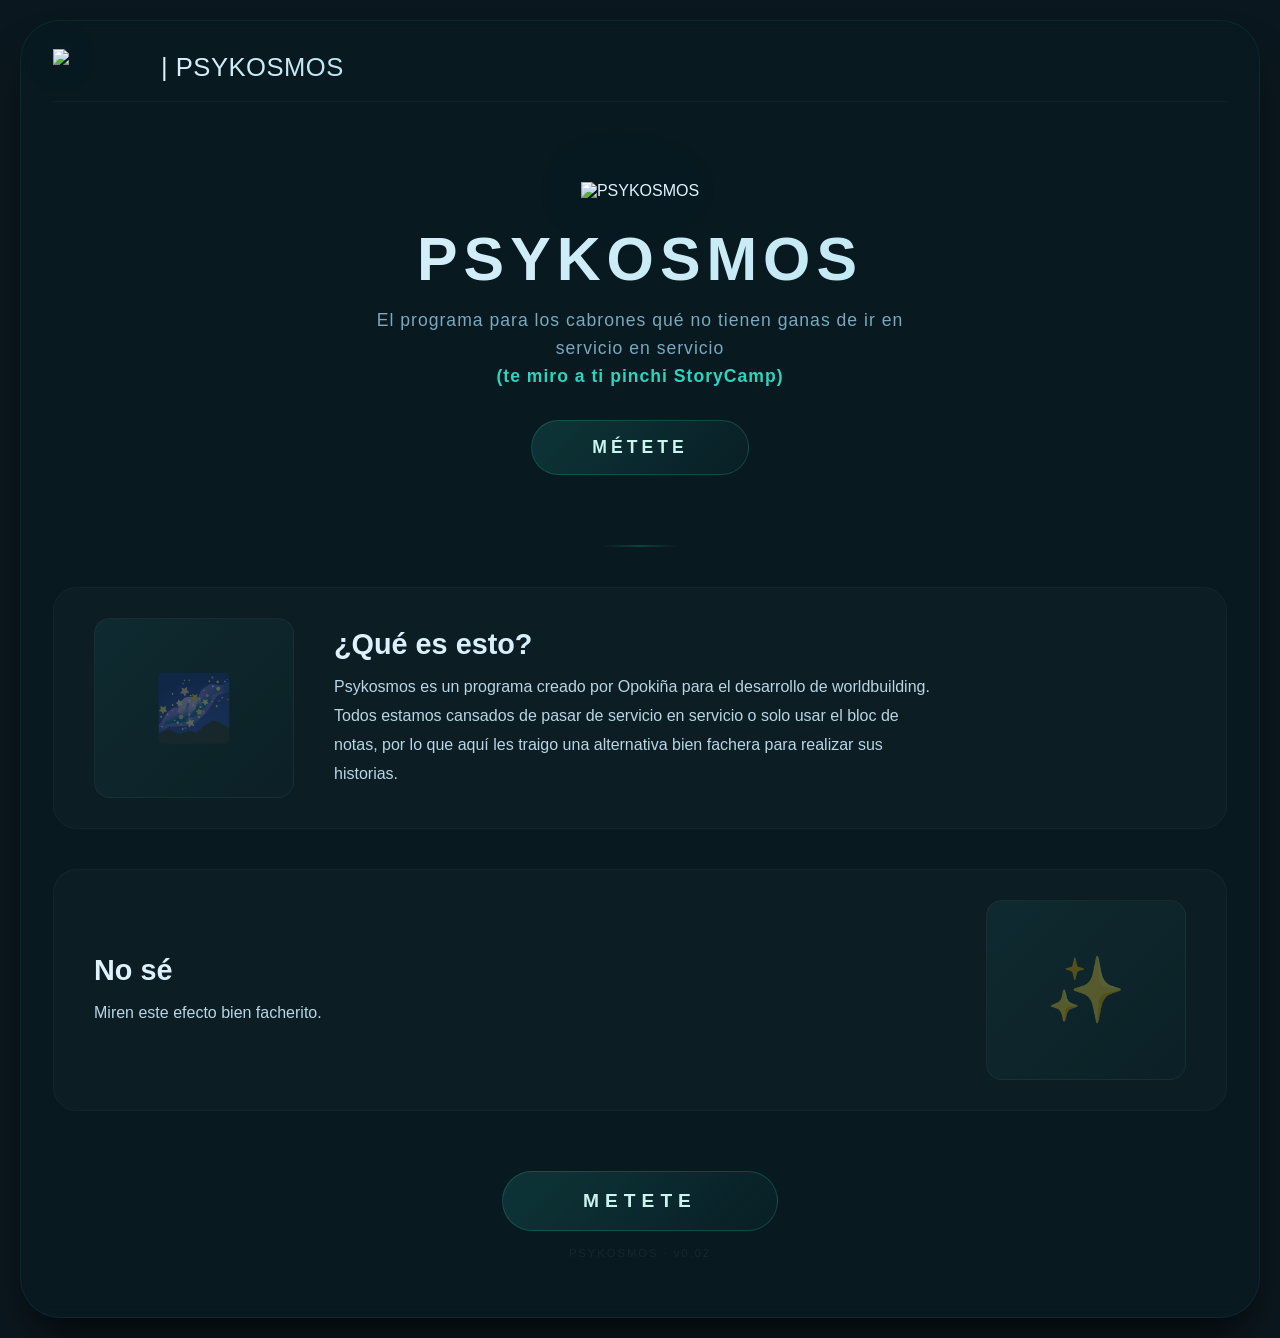
==== index.html @ 8ed8a82e "Add files via upload" ====
<!DOCTYPE html>
<html lang="es">
<head>
    <meta charset="UTF-8">
    <meta name="viewport" content="width=device-width, initial-scale=1.0">
    <title>PSYKOSMOS · Inicio</title>
    <link rel="stylesheet" href="style.css">
    <style>
        /* Cargar fuentes GFS */
        @font-face {
            font-family: 'GFS';
            src: url('fonts/GFSNeohellenic.ttf') format('truetype');
            font-weight: 400;
            font-style: normal;
        }

        @font-face {
            font-family: 'GFS';
            src: url('fonts/GFSNeohellenic-Bold.ttf') format('truetype');
            font-weight: 700;
            font-style: normal;
        }

        /* Reset y base */
        * {
            margin: 0;
            padding: 0;
            box-sizing: border-box;
        }

        body {
            font-family: 'GFS', 'GFS Neohellenic', sans-serif;
            background: #0b171e;
            color: #e0f2fe;
            min-height: 100vh;
            display: flex;
            align-items: center;
            justify-content: center;
            padding: 20px;
        }

        .app-container {
            width: 100%;
            max-width: 1300px;
            background: rgba(8, 28, 36, 0.55);
            backdrop-filter: blur(6px);
            -webkit-backdrop-filter: blur(6px);
            border-radius: 2.5rem;
            padding: 28px 32px;
            box-shadow: 0 25px 40px -12px rgba(0, 0, 0, 0.7);
            border: 1px solid rgba(45, 212, 191, 0.08);
        }

        /* TOP BAR */
        .top-bar {
            display: flex;
            align-items: center;
            justify-content: space-between;
            margin-bottom: 40px;
            padding-bottom: 16px;
            border-bottom: 1px solid rgba(255, 255, 255, 0.03);
        }

        .brand {
            display: flex;
            align-items: center;
            gap: 8px;
            font-size: 1.6rem;
            font-weight: 700;
            cursor: default;
        }

        .brand-logo img {
            height: 36px;
            width: auto;
            filter: drop-shadow(0 0 20px rgba(45, 212, 191, 0.1));
        }

        .brand-name {
            background: linear-gradient(135deg, #e0f2fe, #b6e6f0);
            -webkit-background-clip: text;
            background-clip: text;
            color: transparent;
            font-weight: 400;
            letter-spacing: 0.5px;
        }

        .nav-links {
            display: flex;
            gap: 24px;
            align-items: center;
        }

        .nav-links a {
            color: #7aa9c0;
            text-decoration: none;
            font-size: 0.95rem;
            font-family: 'GFS', sans-serif;
            transition: color 0.3s;
            padding: 6px 4px;
            border-bottom: 2px solid transparent;
        }

        .nav-links a:hover {
            color: #e0f2fe;
            border-bottom-color: rgba(45, 212, 191, 0.3);
        }

        .nav-links a.active {
            color: #ccf4ee;
            border-bottom-color: rgba(45, 212, 191, 0.5);
        }

        /* CONTENIDO PRINCIPAL */
        .main-content {
            padding: 10px 0;
        }

        /* SECCIÓN HERO */
        .hero-section {
            text-align: center;
            padding: 30px 0 50px 0;
        }

        .hero-logo {
            display: inline-block;
            animation: float 4s ease-in-out infinite;
            margin-bottom: 24px;
        }

        .hero-logo img {
            max-width: 160px;
            height: auto;
            filter: drop-shadow(0 0 40px rgba(45, 212, 191, 0.15));
            transition: filter 0.4s ease;
        }

        .hero-logo img:hover {
            filter: drop-shadow(0 0 60px rgba(45, 212, 191, 0.25));
        }

        @keyframes float {
            0%, 100% {
                transform: translateY(0px);
            }
            50% {
                transform: translateY(-12px);
            }
        }

        .hero-title {
            font-size: 3.8rem;
            font-weight: 700;
            background: linear-gradient(135deg, #e0f2fe, #b6e6f0);
            -webkit-background-clip: text;
            background-clip: text;
            color: transparent;
            letter-spacing: 6px;
            margin-bottom: 12px;
        }

        .hero-subtitle {
            font-size: 1.1rem;
            color: #7aa9c0;
            letter-spacing: 1px;
            max-width: 600px;
            margin: 0 auto 30px auto;
            line-height: 1.6;
            font-weight: 300;
        }

        .hero-subtitle .highlight {
            color: #2dd4bf;
            font-weight: 700;
        }

        .hero-button {
            display: inline-block;
            padding: 16px 60px;
            background: linear-gradient(135deg, rgba(45, 212, 191, 0.15), rgba(14, 159, 142, 0.05));
            color: #ccf4ee;
            font-size: 1.1rem;
            font-family: 'GFS', sans-serif;
            border: 1px solid rgba(45, 212, 191, 0.2);
            border-radius: 60px;
            cursor: pointer;
            transition: all 0.3s ease;
            letter-spacing: 4px;
            text-transform: uppercase;
            text-decoration: none;
            font-weight: 700;
        }

        .hero-button:hover {
            background: linear-gradient(135deg, rgba(45, 212, 191, 0.25), rgba(14, 159, 142, 0.1));
            transform: translateY(-3px) scale(1.02);
            box-shadow: 0 12px 40px rgba(45, 212, 191, 0.15);
            border-color: rgba(45, 212, 191, 0.4);
        }

        .hero-button:active {
            transform: scale(0.96);
        }

        /* DIVISOR */
        .section-divider {
            width: 80px;
            height: 2px;
            background: linear-gradient(to right, transparent, rgba(45, 212, 191, 0.2), transparent);
            margin: 20px auto 40px;
        }

        /* CARDS DE INFORMACIÓN */
        .info-cards {
            display: flex;
            flex-direction: column;
            gap: 40px;
            margin-top: 20px;
        }

        .info-card {
            display: flex;
            align-items: center;
            gap: 40px;
            background: rgba(255, 255, 255, 0.02);
            border-radius: 24px;
            padding: 30px 40px;
            border: 1px solid rgba(255, 255, 255, 0.03);
            transition: all 0.4s ease;
        }

        .info-card:hover {
            background: rgba(255, 255, 255, 0.04);
            border-color: rgba(45, 212, 191, 0.08);
            transform: translateY(-4px);
            box-shadow: 0 12px 40px rgba(0, 0, 0, 0.2);
        }

        .info-card .card-image {
            flex: 0 0 200px;
            height: 180px;
            background: linear-gradient(135deg, rgba(45, 212, 191, 0.08), rgba(14, 159, 142, 0.03));
            border-radius: 16px;
            border: 1px solid rgba(255, 255, 255, 0.04);
            display: flex;
            align-items: center;
            justify-content: center;
            overflow: hidden;
            transition: all 0.4s ease;
        }

        .info-card:hover .card-image {
            border-color: rgba(45, 212, 191, 0.12);
        }

        .info-card .card-image img {
            width: 100%;
            height: 100%;
            object-fit: cover;
        }

        .info-card .card-image .placeholder-icon {
            font-size: 4rem;
            opacity: 0.3;
            color: #4a6f7f;
            user-select: none;
        }

        .info-card .card-content {
            flex: 1;
        }

        .info-card .card-content .card-title {
            font-size: 1.8rem;
            font-weight: 700;
            color: #e4f2fa;
            margin-bottom: 12px;
            background: linear-gradient(135deg, #e0f2fe, #b6e6f0);
            -webkit-background-clip: text;
            background-clip: text;
            color: transparent;
        }

        .info-card .card-content .card-text {
            font-size: 1rem;
            color: #b8d6e5;
            line-height: 1.8;
            max-width: 600px;
        }

        .info-card .card-content .card-text br {
            display: block;
            margin-bottom: 8px;
        }

        /* Card invertida (imagen a la derecha) */
        .info-card.reverse {
            flex-direction: row-reverse;
        }

        /* SECCIÓN BOTÓN FINAL */
        .final-cta {
            text-align: center;
            padding: 40px 0 20px 0;
            margin-top: 20px;
        }

        .final-cta .hero-button {
            padding: 18px 80px;
            font-size: 1.2rem;
            letter-spacing: 6px;
        }

        .final-cta .small-note {
            margin-top: 16px;
            font-size: 0.7rem;
            color: rgba(255, 255, 255, 0.06);
            letter-spacing: 2px;
        }

        /* RESPONSIVE */
        @media (max-width: 900px) {
            .info-card {
                flex-direction: column !important;
                text-align: center;
                padding: 25px;
            }

            .info-card .card-image {
                flex: 0 0 auto;
                width: 100%;
                max-width: 300px;
                height: 160px;
            }

            .info-card .card-content .card-text {
                max-width: 100%;
            }

            .hero-title {
                font-size: 2.8rem;
                letter-spacing: 4px;
            }

            .hero-subtitle {
                font-size: 1rem;
                padding: 0 16px;
            }
        }

        @media (max-width: 640px) {
            .app-container {
                padding: 16px;
                border-radius: 1.5rem;
            }

            .top-bar {
                flex-direction: column;
                gap: 12px;
                align-items: flex-start;
            }

            .nav-links {
                flex-wrap: wrap;
                gap: 12px;
            }

            .hero-title {
                font-size: 2.2rem;
                letter-spacing: 2px;
            }

            .hero-logo img {
                max-width: 120px;
            }

            .info-card {
                padding: 20px;
            }

            .info-card .card-content .card-title {
                font-size: 1.4rem;
            }

            .hero-button {
                padding: 14px 40px;
                font-size: 1rem;
                letter-spacing: 3px;
            }

            .final-cta .hero-button {
                padding: 14px 40px;
                font-size: 1rem;
                letter-spacing: 3px;
            }
        }

        @media (max-width: 400px) {
            .hero-title {
                font-size: 1.8rem;
            }

            .hero-subtitle {
                font-size: 0.9rem;
            }

            .info-card .card-content .card-title {
                font-size: 1.2rem;
            }
        }
    </style>
</head>
<body>

    <div class="app-container">

        <!-- TOP BAR -->
        <header class="top-bar">
            <div class="brand">
                <div class="brand-logo">
                    <img src="logo.png" alt="Logo">
                </div>
                <span class="brand-name">| PSYKOSMOS</span>
            </div>
        </header>

        <!-- CONTENIDO PRINCIPAL -->
        <main class="main-content">

            <!-- SECCIÓN HERO -->
            <section class="hero-section">
                <div class="hero-logo">
                    <img src="logo.png" alt="PSYKOSMOS">
                </div>

                <h1 class="hero-title">PSYKOSMOS</h1>

                <p class="hero-subtitle">
                    El programa para los cabrones qué no tienen ganas de ir en servicio en servicio
                    <br>
                    <span class="highlight">(te miro a ti pinchi StoryCamp)</span>
                </p>

                <a href="dash.html" class="hero-button" onclick="event.preventDefault();">
                    Métete
                </a>
            </section>

            <div class="section-divider"></div>

            <!-- TARJETAS DE INFORMACIÓN -->
            <div class="info-cards">

                <!-- Card 1: Imagen izquierda -->
                <div class="info-card">
                    <div class="card-image">
                        <span class="placeholder-icon">🌌</span>
                    </div>
                    <div class="card-content">
                        <h2 class="card-title">¿Qué es esto?</h2>
                        <p class="card-text">
                            Psykosmos es un programa creado por Opokiña para el desarrollo de worldbuilding.
                            <br>
                            Todos estamos cansados de pasar de servicio en servicio o solo usar el bloc de notas,
                            por lo que aquí les traigo una alternativa bien fachera para realizar sus historias.
                        </p>
                    </div>
                </div>

                <!-- Card 2: Imagen derecha -->
                <div class="info-card reverse">
                    <div class="card-image">
                        <span class="placeholder-icon">✨</span>
                    </div>
                    <div class="card-content">
                        <h2 class="card-title">No sé</h2>
                        <p class="card-text">
                            Miren este efecto bien facherito.
                        </p>
                    </div>
                </div>

            </div>

            <!-- BOTÓN FINAL -->
            <section class="final-cta">
                <a href="dash.html" class="hero-button" onclick="event.preventDefault();">
                    METETE
                </a>
                <div class="small-note">PSYKOSMOS · v0.02</div>
            </section>

        </main>

    </div>

</body>
</html>
---- style.css ----
@font-face {
    font-family: 'GFS';
    src: url('fonts/GFSNeohellenic.ttf') format('truetype');
    font-weight: 400;
    font-style: normal;
}

@font-face {
    font-family: 'GFS';
    src: url('fonts/GFSNeohellenic.ttf') format('truetype');
    font-weight: 700;
    font-style: normal;
}

@font-face {
    font-family: 'GFS';
    src: url('fonts/GFSNeohellenic-Bold.ttf') format('truetype');
    font-weight: 400;
    font-style: normal;
}

* {
    margin: 0;
    padding: 0;
    box-sizing: border-box;
}

body {
    font-family: 'GFS', 'GFS Neohellenic', sans-serif;
    background: #0b171e;
    color: #e0f2fe;
    min-height: 100vh;
    display: flex;
    align-items: center;
    justify-content: center;
    padding: 20px;
}

.app-container {
    width: 100%;
    max-width: 1300px;
    background: rgba(8, 28, 36, 0.55);
    backdrop-filter: blur(6px);
    -webkit-backdrop-filter: blur(6px);
    border-radius: 2.5rem;
    padding: 28px 32px;
    box-shadow: 0 25px 40px -12px rgba(0, 0, 0, 0.7);
    border: 1px solid rgba(45, 212, 191, 0.08);
}

.menu-layout {
    display: flex;
    flex-wrap: wrap;
    gap: 28px;
}

.sidebar {
    flex: 0 0 240px;
    display: flex;
    flex-direction: column;
    gap: 24px;
}

.brand {
    display: flex;
    align-items: center;
    gap: 8px;
    font-size: 1.8rem;
    font-weight: 700;
    letter-spacing: -0.5px;
    cursor: default;
}

.brand-logo {
    display: flex;
    align-items: center;
    justify-content: center;
    font-size: 2.2rem;
    line-height: 1;
    background: linear-gradient(135deg, #2dd4bf, #0e9f8e);
    -webkit-background-clip: text;
    background-clip: text;
    color: transparent;
    font-weight: 700;
}

.brand-name {
    background: linear-gradient(135deg, #e0f2fe, #b6e6f0);
    -webkit-background-clip: text;
    background-clip: text;
    color: transparent;
    font-weight: 400;
    letter-spacing: 0.5px;
}

.nav-primary {
    display: flex;
    flex-direction: column;
    gap: 6px;
    margin-top: 8px;
}

.nav-item {
    display: flex;
    align-items: center;
    gap: 12px;
    padding: 10px 14px;
    border-radius: 16px;
    font-size: 1.1rem;
    font-weight: 400;
    color: #bbd9e8;
    transition: all 0.2s ease;
    cursor: default;
    background: transparent;
    border: none;
    width: 100%;
    font-family: 'GFS', 'GFS Neohellenic', sans-serif;
    letter-spacing: 0.3px;
}

.nav-item:hover {
    background: rgba(255, 255, 255, 0.04);
    color: #f0fcff;
    transform: scale(1.01);
}

.nav-item:active {
    transform: scale(0.96);
}

.nav-item .icon {
    opacity: 0.6;
    width: 24px;
    font-size: 1.2rem;
    font-style: normal;
}

.sidebar-footer {
    margin-top: auto;
    padding-top: 12px;
}

.separator {
    height: 1px;
    background: linear-gradient(to right, rgba(255, 255, 255, 0.05), rgba(255, 255, 255, 0.12), rgba(255, 255, 255, 0.05));
    margin: 8px 0 12px 0;
}

.version-info {
    font-size: 0.8rem;
    opacity: 0.2;
    padding: 8px 0 4px 8px;
    letter-spacing: 0.5px;
}

.main-content {
    flex: 1;
    min-width: 280px;
}

.top-bar {
    display: flex;
    flex-wrap: wrap;
    gap: 16px 20px;
    align-items: center;
    justify-content: space-between;
    margin-bottom: 30px;
}

.search-box {
    display: flex;
    align-items: center;
    background: rgba(255, 255, 255, 0.03);
    border-radius: 60px;
    padding: 6px 16px 6px 20px;
    border: 1px solid rgba(255, 255, 255, 0.04);
    flex: 1 1 240px;
    max-width: 380px;
    transition: 0.2s;
}

.search-box:hover {
    border-color: rgba(255, 255, 255, 0.1);
}

.search-box input {
    background: transparent;
    border: none;
    padding: 10px 6px;
    font-size: 1rem;
    font-family: 'GFS', 'GFS Neohellenic', sans-serif;
    color: #d8ecf5;
    width: 100%;
    outline: none;
}

.search-box input::placeholder {
    color: #7899aa;
    font-weight: 300;
    letter-spacing: 0.2px;
}

.search-box .search-icon {
    opacity: 0.3;
    font-size: 1.2rem;
}

.filter-genre {
    background: rgba(255, 255, 255, 0.02);
    border-radius: 60px;
    padding: 8px 18px;
    border: 1px solid rgba(255, 255, 255, 0.04);
    color: #b8d6e5;
    font-size: 0.95rem;
    display: flex;
    align-items: center;
    gap: 6px;
    cursor: default;
    font-family: 'GFS', 'GFS Neohellenic', sans-serif;
    transition: 0.2s;
}

.filter-genre:hover {
    background: rgba(255, 255, 255, 0.04);
}

.filter-genre:active {
    transform: scale(0.97);
}

.filter-icon {
    opacity: 0.5;
}

.content-area {
    min-height: 300px;
    padding: 10px 0;
}

/* ============================================
   NUEVAS CLASES PARA PLANTILLAS
   ============================================ */

/* Títulos centrados */
.title-center {
    text-align: center;
    font-size: 2.5rem;
    font-weight: 700;
    color: #e4f2fa;
    margin: 20px 0;
}

.subtitle-center {
    text-align: center;
    font-size: 1.2rem;
    color: #9bbbcb;
    margin: 10px 0 30px 0;
    font-weight: 400;
}

/* Encabezados en distintas posiciones */
.header-left {
    text-align: left;
    font-size: 2rem;
    color: #e4f2fa;
    margin: 15px 0;
}

.header-right {
    text-align: right;
    font-size: 2rem;
    color: #e4f2fa;
    margin: 15px 0;
}

.header-center {
    text-align: center;
    font-size: 2rem;
    color: #e4f2fa;
    margin: 15px 0;
}

/* Textos en distintas posiciones */
.text-left {
    text-align: left;
    color: #d8ecf5;
    line-height: 1.6;
    margin: 10px 0;
    font-size: 1rem;
}

.text-right {
    text-align: right;
    color: #d8ecf5;
    line-height: 1.6;
    margin: 10px 0;
    font-size: 1rem;
}

.text-center {
    text-align: center;
    color: #d8ecf5;
    line-height: 1.6;
    margin: 10px 0;
    font-size: 1rem;
}

.text-justify {
    text-align: justify;
    color: #d8ecf5;
    line-height: 1.6;
    margin: 10px 0;
    font-size: 1rem;
}

/* Widgets (bloques) */
.widget-grid {
    display: grid;
    grid-template-columns: repeat(auto-fill, minmax(250px, 1fr));
    gap: 20px;
    margin: 20px 0;
}

.widget {
    background: rgba(255, 255, 255, 0.03);
    border-radius: 20px;
    padding: 25px;
    border: 1px solid rgba(255, 255, 255, 0.05);
    transition: all 0.3s ease;
}

.widget:hover {
    background: rgba(255, 255, 255, 0.06);
    transform: translateY(-5px);
    border-color: rgba(45, 212, 191, 0.15);
}

.widget h3 {
    color: #e4f2fa;
    font-size: 1.3rem;
    margin-bottom: 10px;
}

.widget p {
    color: #b8d6e5;
    font-size: 0.95rem;
    line-height: 1.5;
}

.widget .widget-image {
    width: 100%;
    height: 150px;
    background: linear-gradient(135deg, rgba(45, 212, 191, 0.1), rgba(14, 159, 142, 0.1));
    border-radius: 12px;
    margin: 12px 0;
    display: flex;
    align-items: center;
    justify-content: center;
    color: #7aa9c0;
    font-size: 0.9rem;
    border: 1px solid rgba(255, 255, 255, 0.05);
    overflow: hidden;
}

.widget .widget-image img {
    width: 100%;
    height: 100%;
    object-fit: cover;
}

/* Widget horizontal */
.widget-horizontal {
    display: flex;
    gap: 25px;
    background: rgba(255, 255, 255, 0.03);
    border-radius: 20px;
    padding: 25px;
    border: 1px solid rgba(255, 255, 255, 0.05);
    align-items: center;
    transition: all 0.3s ease;
}

.widget-horizontal:hover {
    background: rgba(255, 255, 255, 0.06);
    border-color: rgba(45, 212, 191, 0.15);
}

.widget-horizontal .widget-image {
    width: 120px;
    height: 120px;
    min-width: 120px;
    background: linear-gradient(135deg, rgba(45, 212, 191, 0.1), rgba(14, 159, 142, 0.1));
    border-radius: 12px;
    display: flex;
    align-items: center;
    justify-content: center;
    color: #7aa9c0;
    font-size: 0.9rem;
    border: 1px solid rgba(255, 255, 255, 0.05);
    overflow: hidden;
}

.widget-horizontal .widget-image img {
    width: 100%;
    height: 100%;
    object-fit: cover;
}

.widget-horizontal .widget-content {
    flex: 1;
}

.widget-horizontal h3 {
    color: #e4f2fa;
    font-size: 1.3rem;
    margin-bottom: 8px;
}

.widget-horizontal p {
    color: #b8d6e5;
    font-size: 0.95rem;
    line-height: 1.5;
}

/* Imágenes con efectos */
.image-effects {
    display: grid;
    grid-template-columns: repeat(auto-fill, minmax(200px, 1fr));
    gap: 30px;
    margin: 20px 0;
}

.image-effect {
    text-align: center;
}

.image-effect .image-box {
    width: 100%;
    aspect-ratio: 1;
    background: linear-gradient(135deg, rgba(45, 212, 191, 0.15), rgba(14, 159, 142, 0.05));
    border-radius: 16px;
    border: 1px solid rgba(255, 255, 255, 0.05);
    display: flex;
    align-items: center;
    justify-content: center;
    color: #7aa9c0;
    font-size: 0.9rem;
    transition: all 0.4s ease;
    cursor: pointer;
    position: relative;
    overflow: hidden;
}

.image-effect .image-box img {
    width: 100%;
    height: 100%;
    object-fit: cover;
}

.image-effect .image-box:hover {
    transform: scale(1.05);
    border-color: rgba(45, 212, 191, 0.2);
}

/* Efecto: rotación al hover */
.effect-rotate:hover {
    transform: rotate(10deg) scale(1.05);
}

/* Efecto: brillo/reflejo */
.effect-glow:hover {
    box-shadow: 0 0 30px rgba(45, 212, 191, 0.2);
}

/* Efecto: zoom-in suave */
.effect-zoom:hover {
    transform: scale(1.1);
}

/* Efecto: inclinación 3D */
.effect-tilt {
    transition: transform 0.3s ease;
}

.effect-tilt:hover {
    transform: perspective(500px) rotateX(5deg) rotateY(5deg);
}

/* Efecto: deslizamiento de borde */
.effect-border::after {
    content: '';
    position: absolute;
    top: -2px;
    left: -2px;
    right: -2px;
    bottom: -2px;
    border-radius: 16px;
    background: linear-gradient(45deg, transparent, rgba(45, 212, 191, 0.3), transparent);
    opacity: 0;
    transition: opacity 0.4s ease;
}

.effect-border:hover::after {
    opacity: 1;
}

.image-effect .image-box span {
    position: relative;
    z-index: 1;
}

.image-effect .effect-label {
    margin-top: 10px;
    color: #9bbbcb;
    font-size: 0.85rem;
}

/* ============================================
   RESPONSIVE PARA NUEVAS CLASES
   ============================================ */
@media (max-width: 768px) {
    .widget-horizontal {
        flex-direction: column;
    }

    .widget-horizontal .widget-image {
        width: 100%;
        height: 150px;
        min-width: unset;
    }

    .title-center {
        font-size: 1.8rem;
    }

    .header-left,
    .header-right,
    .header-center {
        font-size: 1.5rem;
    }
}

@media (max-width: 480px) {
    .app-container {
        padding: 15px;
        border-radius: 1.5rem;
    }

    .widget-grid {
        grid-template-columns: 1fr;
    }

    .image-effects {
        grid-template-columns: repeat(auto-fill, minmax(150px, 1fr));
        gap: 20px;
    }
}

/* ============================================
   UTILIDADES ADICIONALES
   ============================================ */
.mt-10 { margin-top: 10px; }
.mt-20 { margin-top: 20px; }
.mt-30 { margin-top: 30px; }
.mb-10 { margin-bottom: 10px; }
.mb-20 { margin-bottom: 20px; }
.mb-30 { margin-bottom: 30px; }

.p-10 { padding: 10px; }
.p-20 { padding: 20px; }
.p-30 { padding: 30px; }

.flex-center {
    display: flex;
    align-items: center;
    justify-content: center;
}

.gap-10 { gap: 10px; }
.gap-20 { gap: 20px; }

        .access-container {
            min-height: 80vh;
            display: flex;
            flex-direction: column;
            align-items: center;
            justify-content: center;
            text-align: center;
            padding: 40px 20px;
        }

        .access-logo {
            margin-bottom: 30px;
        }

        .access-logo img {
            max-width: 180px;
            height: auto;
            filter: drop-shadow(0 0 30px rgba(45, 212, 191, 0.15));
            transition: all 0.4s ease;
        }

        .access-logo img:hover {
            transform: scale(1.05);
            filter: drop-shadow(0 0 40px rgba(45, 212, 191, 0.25));
        }

        .access-title {
            font-size: 3.5rem;
            font-weight: 700;
            background: linear-gradient(135deg, #e0f2fe, #b6e6f0);
            -webkit-background-clip: text;
            background-clip: text;
            color: transparent;
            letter-spacing: 4px;
            margin-bottom: 10px;
        }

        .access-subtitle {
            font-size: 1rem;
            color: #7aa9c0;
            letter-spacing: 6px;
            text-transform: uppercase;
            opacity: 0.6;
            margin-bottom: 40px;
        }

        .access-divider {
            width: 60px;
            height: 2px;
            background: linear-gradient(to right, transparent, rgba(45, 212, 191, 0.3), transparent);
            margin: 20px auto 30px;
        }

        .access-text {
            max-width: 500px;
            color: #b8d6e5;
            font-size: 1.05rem;
            line-height: 1.8;
            margin-bottom: 40px;
            padding: 0 20px;
        }

        .access-text .highlight {
            color: #2dd4bf;
            font-weight: 700;
        }

        .access-button {
            display: inline-block;
            padding: 16px 60px;
            background: linear-gradient(135deg, rgba(45, 212, 191, 0.15), rgba(14, 159, 142, 0.05));
            color: #ccf4ee;
            font-size: 1.1rem;
            font-family: 'GFS', 'GFS Neohellenic', sans-serif;
            border: 1px solid rgba(45, 212, 191, 0.2);
            border-radius: 60px;
            cursor: pointer;
            transition: all 0.3s ease;
            letter-spacing: 3px;
            text-transform: uppercase;
            text-decoration: none;
            font-weight: 700;
        }

        .access-button:hover {
            background: linear-gradient(135deg, rgba(45, 212, 191, 0.25), rgba(14, 159, 142, 0.1));
            transform: translateY(-2px);
            box-shadow: 0 10px 30px rgba(45, 212, 191, 0.15);
            border-color: rgba(45, 212, 191, 0.4);
        }

        .access-button:active {
            transform: scale(0.96);
        }

        .access-footer {
            margin-top: 60px;
            font-size: 0.7rem;
            color: rgba(255, 255, 255, 0.08);
            letter-spacing: 2px;
        }

        /* Responsive */
        @media (max-width: 768px) {
            .access-title {
                font-size: 2.5rem;
                letter-spacing: 2px;
            }

            .access-logo img {
                max-width: 140px;
            }

            .access-text {
                font-size: 0.95rem;
                padding: 0 10px;
            }

            .access-button {
                padding: 14px 40px;
                font-size: 1rem;
            }
        }

        @media (max-width: 480px) {
            .access-title {
                font-size: 2rem;
            }

            .access-logo img {
                max-width: 110px;
            }

            .access-subtitle {
                font-size: 0.8rem;
                letter-spacing: 3px;
            }

            .access-button {
                padding: 12px 30px;
                font-size: 0.9rem;
                letter-spacing: 2px;
            }
        }
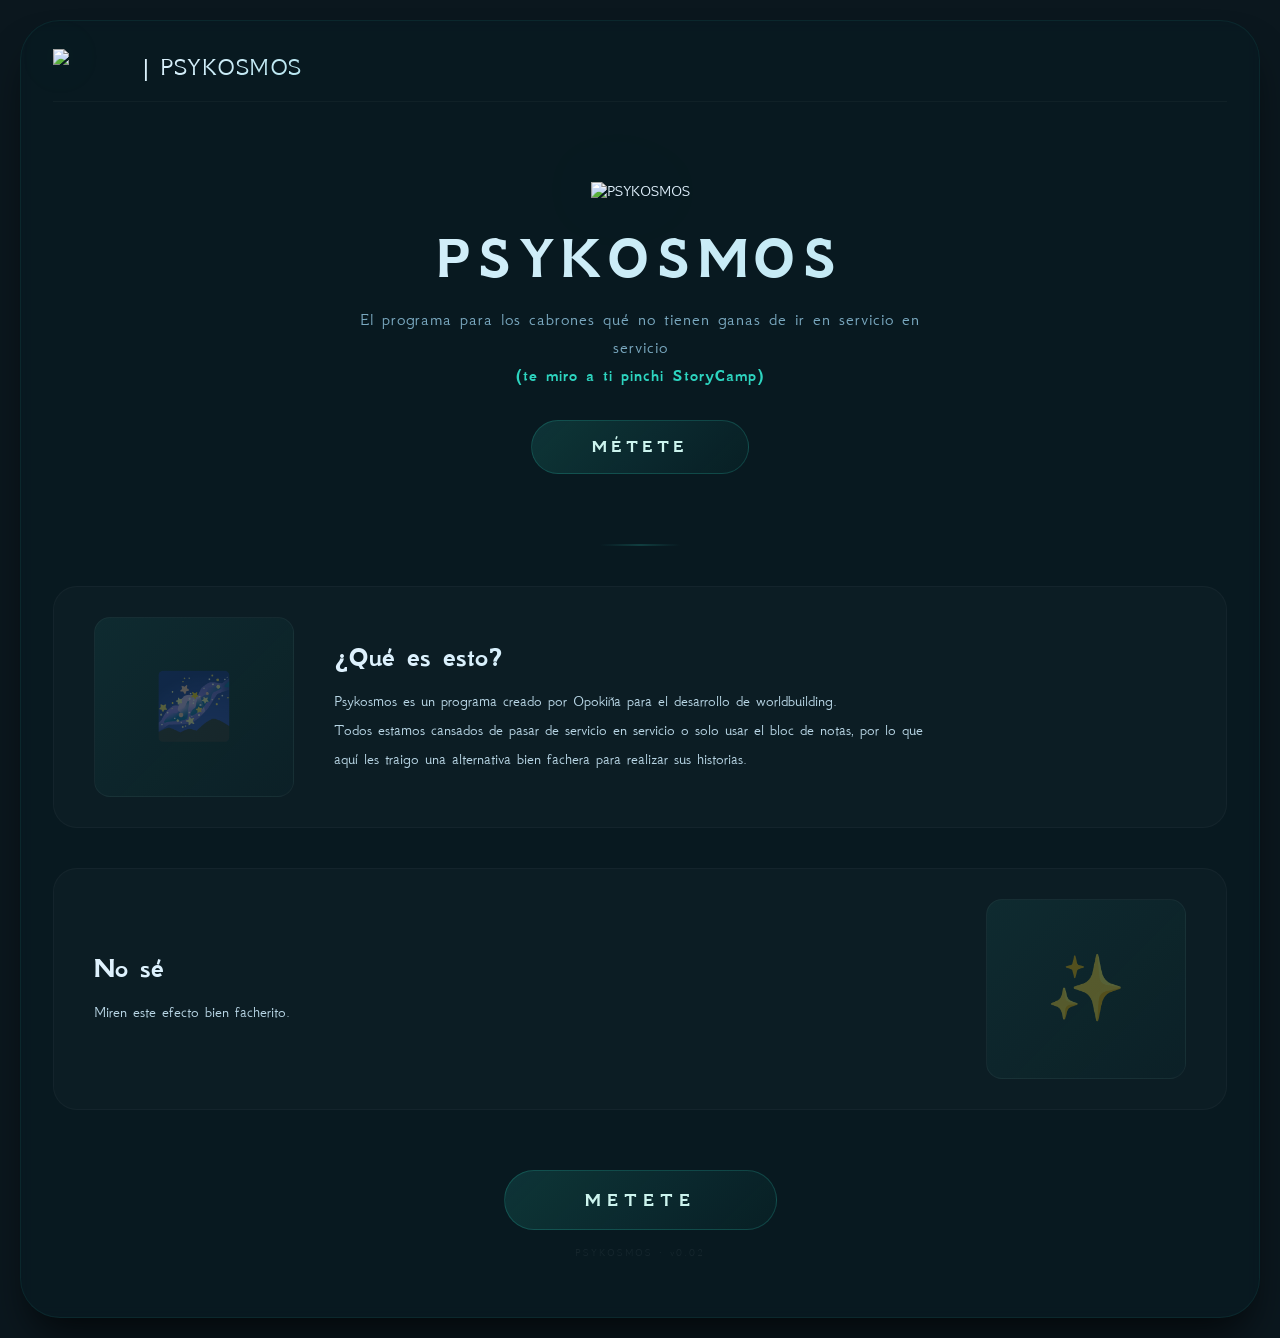
==== commit b8d4bdb2: "Fix HTML encoding issues in index.html" ====
--- a/index.html
+++ b/index.html
@@ -441,7 +441,7 @@
                     <span class="highlight">(te miro a ti pinchi StoryCamp)</span>
                 </p>
 
-                <a href="dash.html" class="hero-button" onclick="event.preventDefault();">
+                <a href="dash.html" class="hero-button"">
                     Métete
                 </a>
             </section>
@@ -484,7 +484,7 @@
 
             <!-- BOTÓN FINAL -->
             <section class="final-cta">
-                <a href="dash.html" class="hero-button" onclick="event.preventDefault();">
+                <a href="dash.html" class="hero-button">
                     METETE
                 </a>
                 <div class="small-note">PSYKOSMOS · v0.02</div>
@@ -495,4 +495,4 @@
     </div>
 
 </body>
-</html>+</html>
